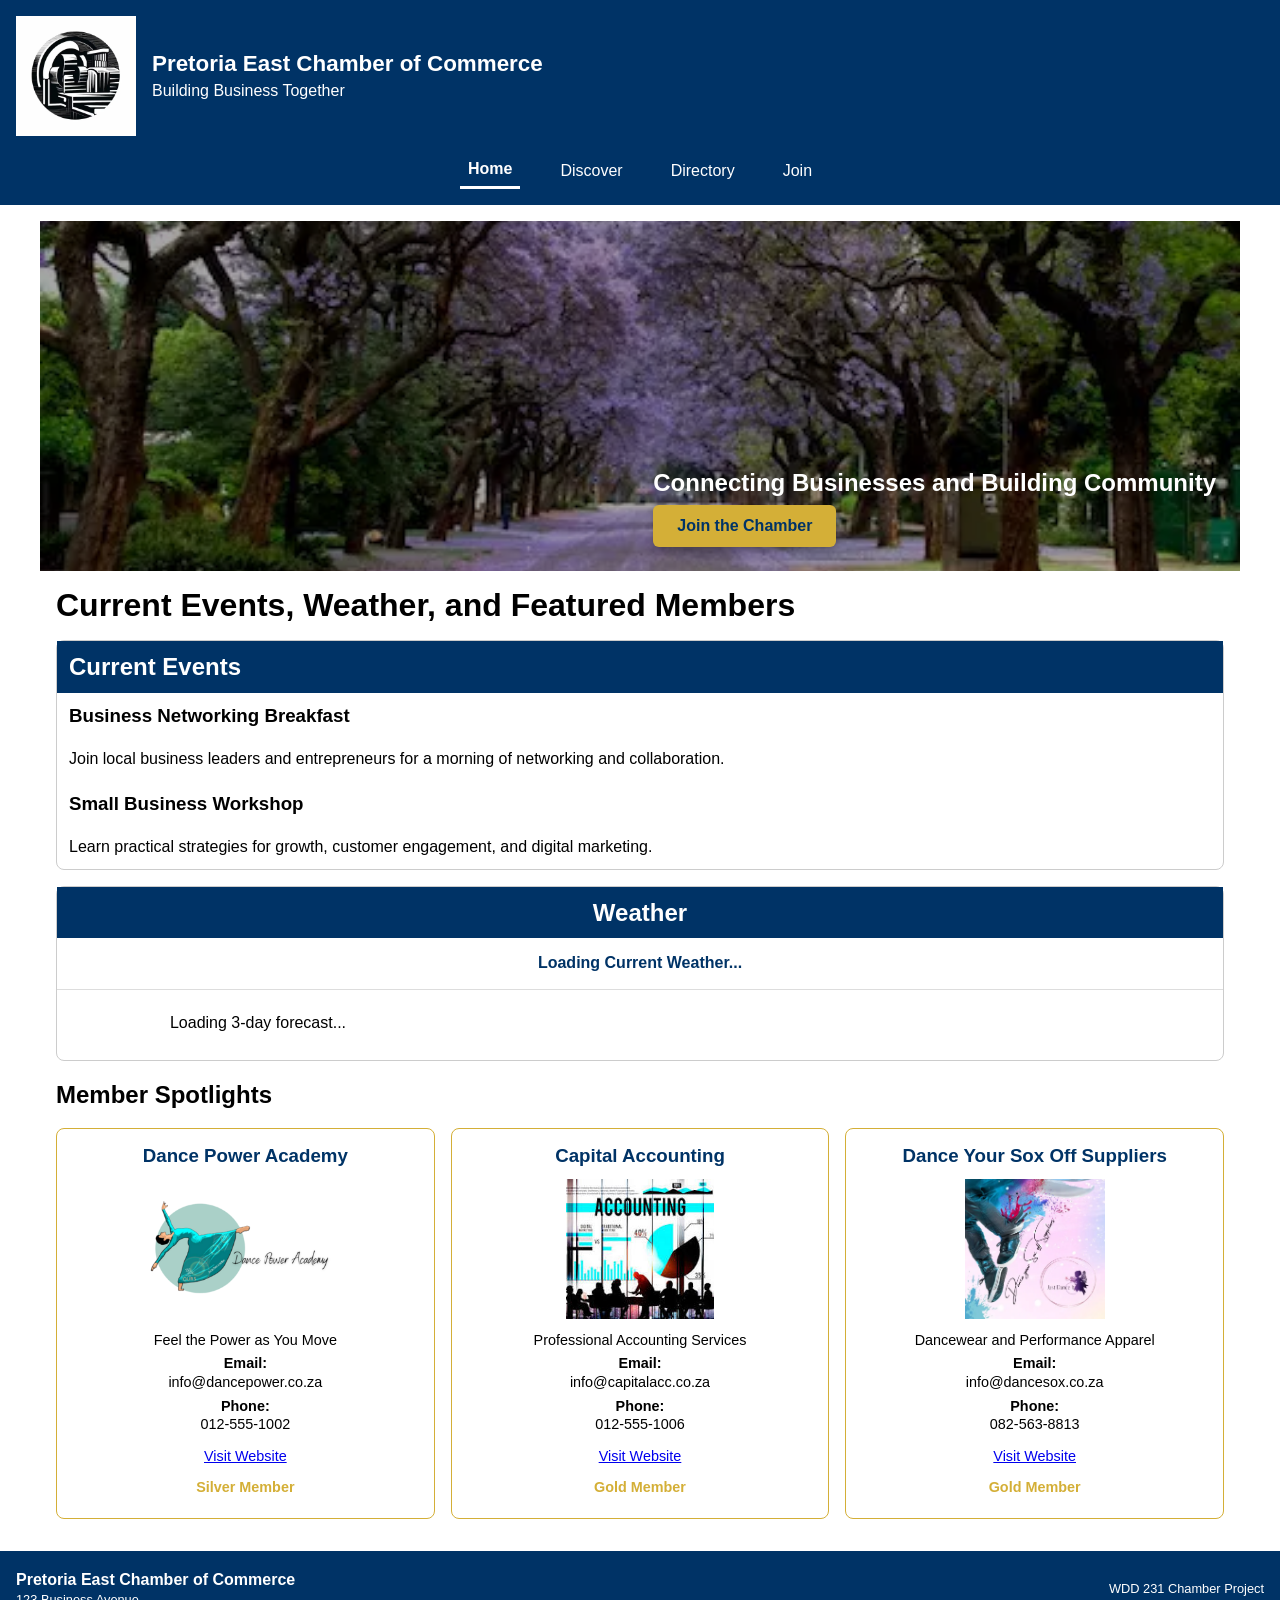
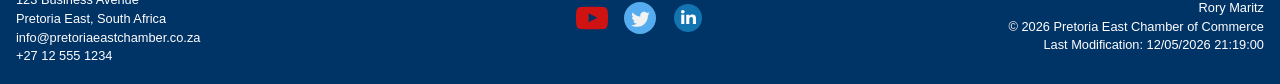
==== chamber/index.html @ 5d15ff25 "Week 03 - Chamber Project Index section" ====
<!DOCTYPE html>
<html lang="en">

<head>
  <meta charset="UTF-8">
  <meta name="viewport" content="width=device-width, initial-scale=1.0">

  <title>Pretoria East Chamber of Commerce | Home</title>
  <meta name="description"
    content="Welcome to the Pretoria East Chamber of Commerce. Connect with local businesses, stay informed about events, and join our growing community.">
  <meta name="author" content="Rory Maritz">

  <link rel="icon" href="favicon.ico">

  <meta property="og:title" content="Pretoria East Chamber of Commerce">
  <meta property="og:description" content="Supporting business growth and networking opportunities in Pretoria East.">
  <meta property="og:image" content="images/chamber-logo.webp">
  <meta property="og:url" content="https://rmmaritz.github.io/wdd231/chamber/">

  <link rel="stylesheet" href="styles/normalize.css">
  <link rel="stylesheet" href="styles/shared-small.css">
  <link rel="stylesheet" href="styles/shared-large.css">
  <link rel="stylesheet" href="styles/home.css">

  <script src="scripts/navigation.js" defer></script>
  <script type="module" src="scripts/home.mjs"></script>
  <script src="scripts/date.js" defer></script>
</head>

<body>

  <header>
    <div class="header-content">
      <img src="images/chamber-logo.webp" alt="Pretoria East Chamber of Commerce Logo" width="100" height="100">

      <div class="title-group">
        <div class="site-name">Pretoria East Chamber of Commerce</div>
        <p>Building Business Together</p>
      </div>

      <button id="menu" aria-label="Open navigation menu">
        ☰
      </button>
    </div>

    <nav>
      <ul class="navigation">
        <li><a href="index.html" class="active">Home</a></li>
        <li><a href="discover.html">Discover</a></li>
        <li><a href="directory.html">Directory</a></li>
        <li><a href="join.html">Join</a></li>
      </ul>
    </nav>
  </header>

  <main>

    <section class="hero">
      <img src="images/hero-image.webp" alt="Business logistics and commerce activities in Pretoria East" width="1200"
        height="600">

      <div class="hero-content">
        <p class="hero-text">
          Connecting Businesses and Building Community
        </p>

        <a href="join.html" class="cta-button">
          Join the Chamber
        </a>
      </div>
    </section>

    <h1>Current Events, Weather, and Featured Members</h1>

    <div class="home-grid">

      <section class="card events">
        <h2>Current Events</h2>

        <article>
          <h3>Business Networking Breakfast</h3>
          <p>
            Join local business leaders and entrepreneurs
            for a morning of networking and collaboration.
          </p>
        </article>

        <article>
          <h3>Small Business Workshop</h3>
          <p>
            Learn practical strategies for growth,
            customer engagement, and digital marketing.
          </p>
        </article>
      </section>

      <section class="card weather">
        <h2>Weather</h2>

        <div id="current-weather">
          <p>Loading current weather...</p>
        </div>

        <div id="forecast">
          <p>Loading 3-day forecast...</p>
        </div>
      </section>

    </div>

    <section class="spotlights">

      <h2>Member Spotlights</h2>

      <div id="spotlight-container">
        <!-- JavaScript inserts spotlight cards here -->
      </div>

    </section>

  </main>

  <footer>

    <div class="footer-left">
      <p class="footer-title">
        Pretoria East Chamber of Commerce
      </p>

      <p>123 Business Avenue</p>
      <p>Pretoria East, South Africa</p>
      <p>info@pretoriaeastchamber.co.za</p>
      <p>+27 12 555 1234</p>
    </div>

    <div class="footer-center">
      <img src="images/youtube.svg" alt="YouTube" loading="lazy">
      <img src="images/twitter.svg" alt="Twitter" loading="lazy">
      <img src="images/linkedin.svg" alt="LinkedIn" loading="lazy">
    </div>

    <div class="footer-right">
      <p>WDD 231 Chamber Project</p>
      <p>Rory Maritz</p>
      <p>&copy; <span id="currentyear"></span> Pretoria East Chamber of Commerce</p>
      <p id="lastModified"></p>
    </div>

  </footer>

</body>

</html>
---- chamber/styles/shared-small.css ----
:root {
  --primary: #003366;
  --secondary: #005fa3;
  --light: #f4f4f4;
}

body {
  margin: 0;
  font-family: Arial, sans-serif;
}

header,
footer {
  background: var(--primary);
  color: white;
  text-align: center;
  padding: 1rem;
}

header {
  position: relative;
}

.header-content {
  display: flex;
  align-items: center;
  gap: 1rem;
  text-align: left;
}

.header-content img {
  width: 80px;
  height: auto;
  flex-shrink: 0;
}

.title-group {
  flex: 1;
}

.site-name {
  font-size: 1.4rem;
  font-weight: bold;
  line-height: 1.2;
}

.title-group p {
  margin: .25rem 0 0;
}

.site-name {
  font-size: 1.4rem;
  font-weight: bold;
  line-height: 1.2;
  padding-right: 4rem;
}

#menu {
  position: absolute;
  top: 1rem;
  right: 1rem;
  background: none;
  border: none;
  color: white;
  font-size: 2rem;
  cursor: pointer;
}

.navigation {
  list-style: none;
  margin: 0;
  padding: 0;
  display: none;
}

.navigation.open {
  display: block;
}

.navigation li {
  border-top: 1px solid rgba(255, 255, 255, .2);
}

.navigation a {
  display: block;
  padding: .75rem;
  color: white;
  text-decoration: none;
}

.navigation a:hover {
  background-color: var(--secondary);
}

.active {
  font-weight: bold;
  border-bottom: 3px solid white;
}

main h1 {
  margin: 1rem;
}

footer {
  display: flex;
  flex-direction: column;
  gap: 1rem;
  text-align: center;
  font-size:0.8rem;
}

.footer-title {
  font-size: 1rem;
  font-weight: bold;
  margin-bottom: .5rem;
}

.footer-center {
  display: flex;
  justify-content: center;
  gap: 1rem;
}

.footer-center img {
  width: 32px;
  height: auto;
}

.footer-left p,
.footer-right p {
  margin: .25rem 0;
}
---- chamber/styles/shared-large.css ----
@media only screen and (min-width: 768px) {

  #menu {
    display: none;
  }

  .navigation {
    display: flex;
    justify-content: center;
    align-items: center;
    gap: 2rem;
    margin-top: 1rem;
  }

  .navigation.open {
    display: flex;
  }

  .navigation li {
    border: none;
  }

  .navigation a {
    padding: .5rem;
  }

  .header-content img {
    width: 120px;
  }

  main {
    max-width: 1200px;
    margin: 0 auto;
    padding: 1rem;
  }

    footer {
      display: grid;
      grid-template-columns: 1fr auto 1fr;
      align-items: center;
      gap: 2rem;
      text-align: left;
    }
  
    .footer-center {
      justify-content: center;
    }
  
    .footer-right {
      text-align: right;
    }
}
---- chamber/styles/home.css ----
.hero {
  position: relative;
}

.hero img {
  width: 100%;
  height: 350px;
  object-fit: cover;
  display: block;
}

.hero-content {
  position: absolute;
  bottom: 1.5rem;
  right: 1.5rem;
  z-index: 1;
}

.home-grid {
  display: grid;
  gap: 1rem;
  margin: 1rem;
}

.hero::after {
  content: "";
  position: absolute;
  inset: 0;
  background: rgba(0, 0, 0, 0.35);
}

.hero-text {
  color: white;
  font-size: 1.5rem;
  font-weight: bold;
  margin-bottom: 0.5rem;
}

.cta-button {
  display: inline-block;
  background-color: #d4af37;
  color: #003366;
  text-decoration: none;
  font-weight: 700;
  padding: 0.75rem 1.5rem;
  border-radius: 6px;
  box-shadow: 0 2px 6px rgba(0, 0, 0, 0.3);
}

.cta-button:hover {
  background-color: #e5bf46;
}

.card {
  border: 1px solid #ccc;
  border-radius: 8px;
  background-color: #fff;
}

.card h2 {
  background-color: #003366;
  color: white;
  padding: .75rem;
  margin: 0;
}

.card h3 {
  padding: .75rem;
  margin: 0;
}

.card p {
  padding: .75rem;
  margin: 0;
}

.card.weather {
  text-align: center;
}

#current-weather {
  padding: 1rem 1rem 0.5rem;
  border-bottom: 1px solid #ddd;
}

#current-weather p:first-child {
  font-size: 2rem;
  font-weight: 700;
  color: #003366;
  margin: 0;
}

#current-weather img {
  display: block;
  margin: 0.25rem auto;
  width: 80px;
  height: 80px;
  filter: brightness(0.8) contrast(1);
}

#current-weather p:last-child {
  margin: 0;
  padding: 0 0 0.5rem;
  font-size: 1rem;
  text-transform: capitalize;
}

#forecast {
  display: grid;
  grid-template-columns: repeat(3, 1fr);
  gap: 0.75rem;
  padding: 0.75rem 1rem 1rem;
}

#forecast div {
  background-color: #f5f5f5;
  border-radius: 8px;
  padding: 0.75rem;
}

#forecast div p {
  margin: 0;
  padding: 0;
}

#forecast div p:first-child {
  font-weight: 700;
  color: #003366;
  margin-bottom: 0.25rem;
}

#forecast div p:last-child {
  font-size: 1.1rem;
}

.spotlights {
  margin: 1rem;
}

#spotlight-container {
  display: grid;
  gap: 1rem;
}

.spotlight-card {
  background-color: #fff;
  border: 1px solid #d4af37;
  border-radius: 8px;
  padding: 1rem;
  text-align: center;
}

.spotlight-card h3 {
  margin: 0 0 0.75rem 0;
  padding: 0;
  color: #003366;
}

.spotlight-card img {
  width: 100%;
  max-width: 200px;
  height: 140px;
  object-fit: contain;
  display: block;
  margin: 0 auto 0.75rem;
}

.tagline {
  margin: 0 0 0.75rem 0;
  font-size: 1rem;
}

.spotlight-card p {
  padding: 0;
  margin: 0.3rem 0;
  font-size: 0.9rem;
  line-height: 1.3;
}

.spotlight-card strong {
  display: inline;
}

.spotlight-card a {
  display: inline-block;
  margin: 0.5rem 0;
  font-size: 0.9rem;
}

.membership-level {
  font-weight: 700;
  color: #d4af37;
  font-size: 1rem;
  margin: 0.5rem 0 0;
}

@media screen and (min-width: 768px) {
  #spotlight-container {
    grid-template-columns: repeat(3, 1fr);
    gap: 1rem;
  }
}
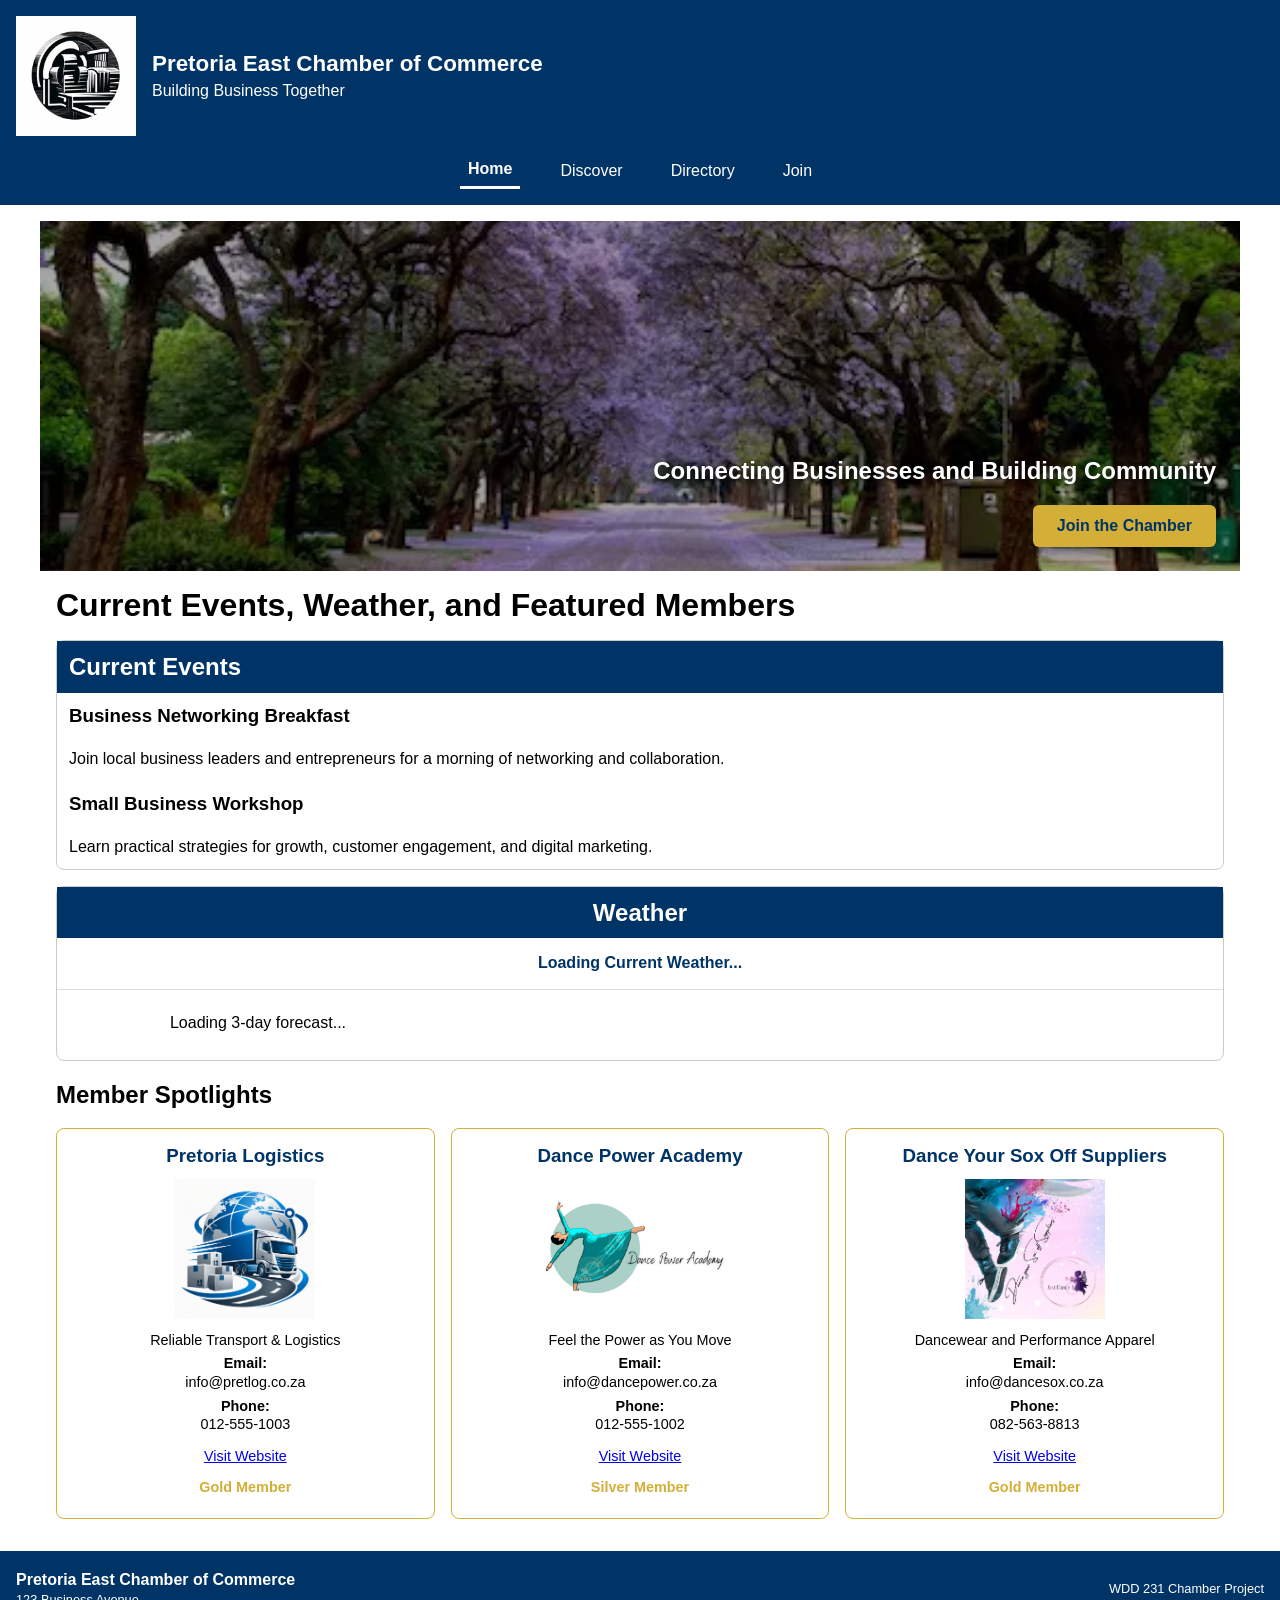
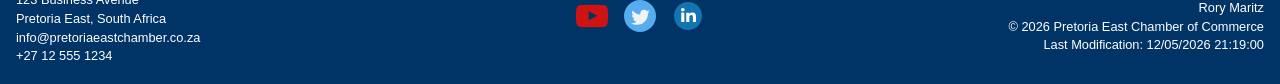
==== commit 58215710: "Improvement on the footer icons - clickable" ====
--- a/chamber/index.html
+++ b/chamber/index.html
@@ -133,11 +133,21 @@
       <p>+27 12 555 1234</p>
     </div>
 
-    <div class="footer-center">
+  <div class="footer-center">
+  
+    <a href="https://www.youtube.com/" target="_blank" rel="noopener noreferrer" aria-label="Visit YouTube">
       <img src="images/youtube.svg" alt="YouTube" loading="lazy">
-      <img src="images/twitter.svg" alt="Twitter" loading="lazy">
+    </a>
+  
+    <a href="https://x.com/" target="_blank" rel="noopener noreferrer" aria-label="Visit X">
+      <img src="images/twitter.svg" alt="X" loading="lazy">
+    </a>
+  
+    <a href="https://www.linkedin.com/" target="_blank" rel="noopener noreferrer" aria-label="Visit LinkedIn">
       <img src="images/linkedin.svg" alt="LinkedIn" loading="lazy">
-    </div>
+    </a>
+  
+  </div>
 
     <div class="footer-right">
       <p>WDD 231 Chamber Project</p>
--- a/chamber/styles/shared-small.css
+++ b/chamber/styles/shared-small.css
@@ -124,6 +124,11 @@
 .footer-center img {
   width: 32px;
   height: auto;
+  transition: transform 0.2s ease;
+}
+
+.footer-center img:hover {
+  transform: scale(1.1);
 }
 
 .footer-left p,
--- a/chamber/styles/home.css
+++ b/chamber/styles/home.css
@@ -14,6 +14,10 @@
   bottom: 1.5rem;
   right: 1.5rem;
   z-index: 1;
+  display: flex;
+  flex-direction: column;
+  align-items: flex-end;
+  gap: 0.75rem;
 }
 
 .home-grid {
@@ -32,8 +36,9 @@
 .hero-text {
   color: white;
   font-size: 1.5rem;
-  font-weight: bold;
+  font-weight: 700;
   margin-bottom: 0.5rem;
+  text-shadow: 2px 2px 6px rgba(0, 0, 0, .8);
 }
 
 .cta-button {
@@ -95,7 +100,7 @@
   margin: 0.25rem auto;
   width: 80px;
   height: 80px;
-  filter: brightness(0.8) contrast(1);
+  filter: brightness(0.9) contrast(0.5);
 }
 
 #current-weather p:last-child {
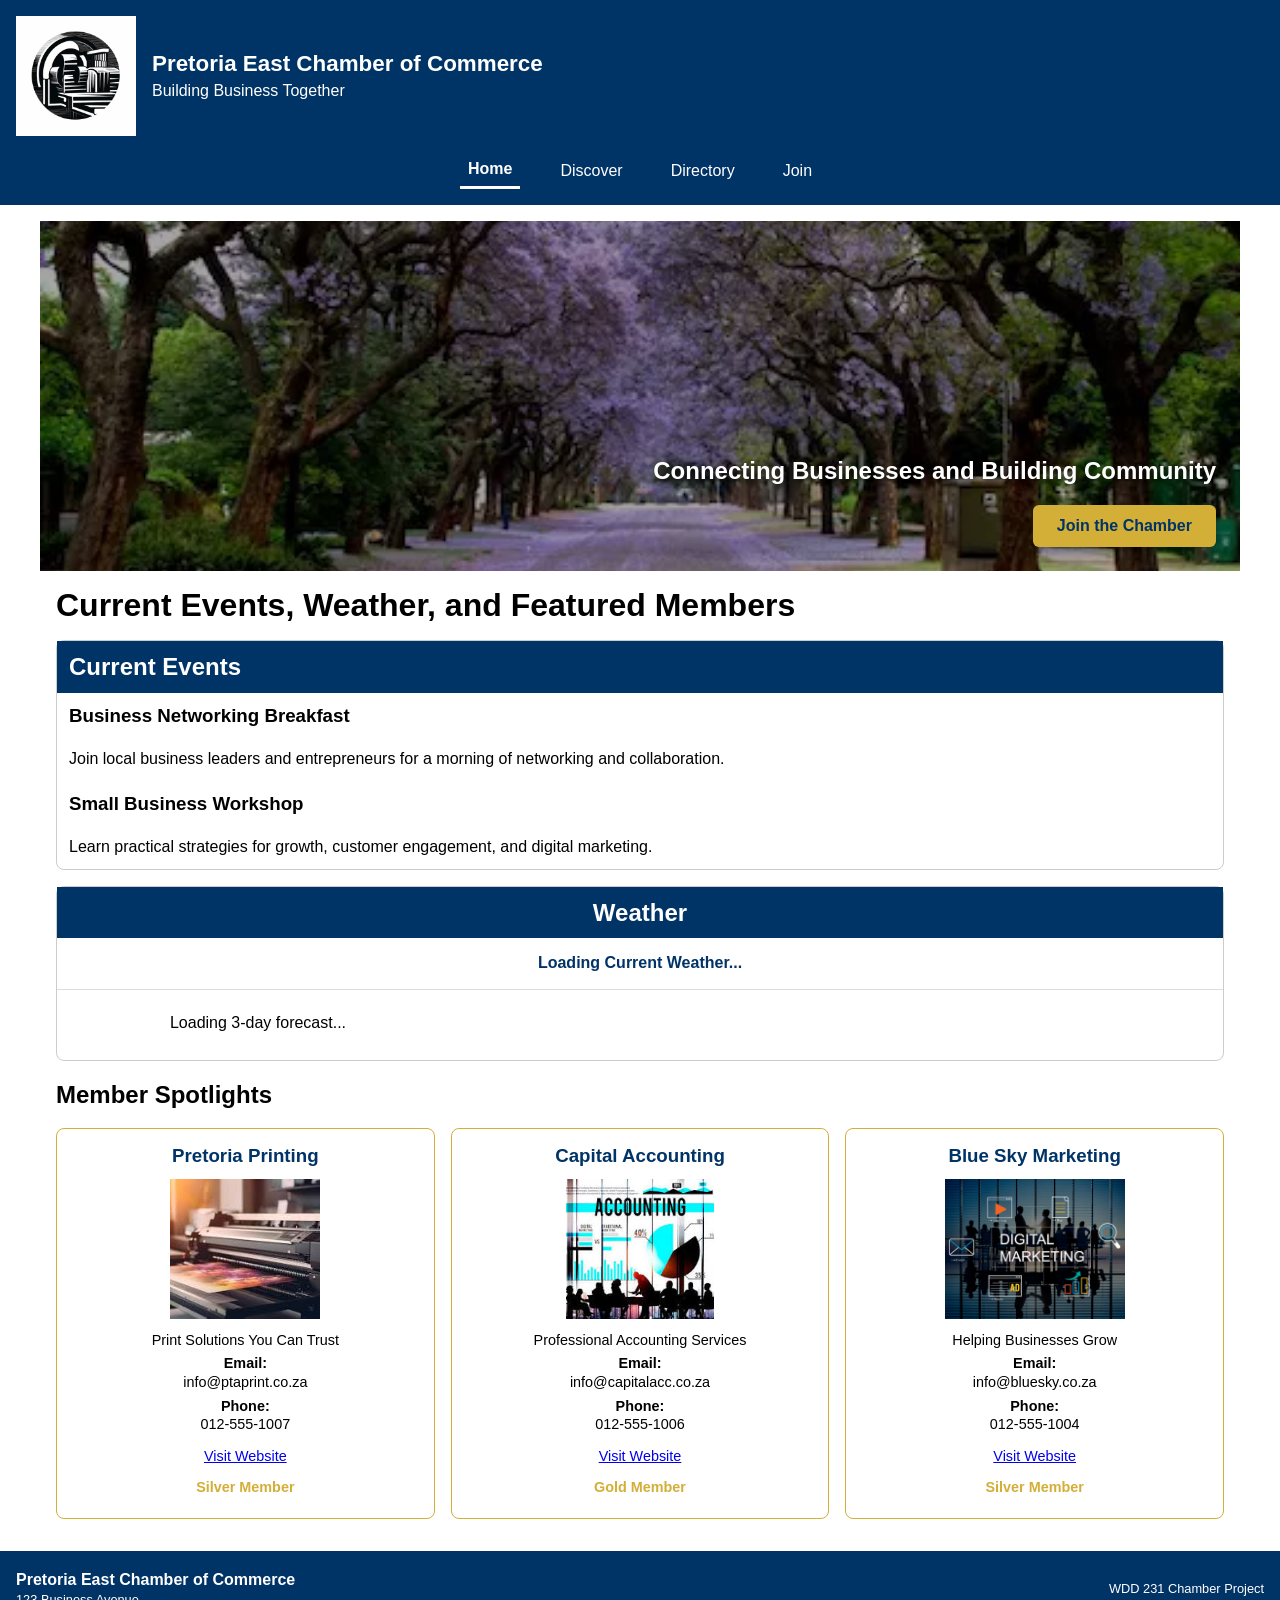
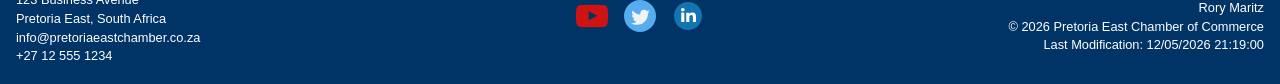
==== commit ac4f1b2c: "Lazy load corrections on social media images" ====
--- a/chamber/index.html
+++ b/chamber/index.html
@@ -133,21 +133,21 @@
       <p>+27 12 555 1234</p>
     </div>
 
-  <div class="footer-center">
-  
-    <a href="https://www.youtube.com/" target="_blank" rel="noopener noreferrer" aria-label="Visit YouTube">
-      <img src="images/youtube.svg" alt="YouTube" loading="lazy">
-    </a>
-  
-    <a href="https://x.com/" target="_blank" rel="noopener noreferrer" aria-label="Visit X">
-      <img src="images/twitter.svg" alt="X" loading="lazy">
-    </a>
-  
-    <a href="https://www.linkedin.com/" target="_blank" rel="noopener noreferrer" aria-label="Visit LinkedIn">
-      <img src="images/linkedin.svg" alt="LinkedIn" loading="lazy">
-    </a>
-  
-  </div>
+    <div class="footer-center">
+
+      <a href="https://www.youtube.com/" target="_blank" rel="noopener noreferrer" aria-label="Visit YouTube">
+        <img src="images/youtube.svg" alt="YouTube" loading="lazy" width="40" height="40">
+      </a>
+
+      <a href="https://x.com/" target="_blank" rel="noopener noreferrer" aria-label="Visit X">
+        <img src="images/twitter.svg" alt="X" loading="lazy" width="40" height="40">
+      </a>
+
+      <a href="https://www.linkedin.com/" target="_blank" rel="noopener noreferrer" aria-label="Visit LinkedIn">
+        <img src="images/linkedin.svg" alt="LinkedIn" loading="lazy" width="40" height="40">
+      </a>
+
+    </div>
 
     <div class="footer-right">
       <p>WDD 231 Chamber Project</p>
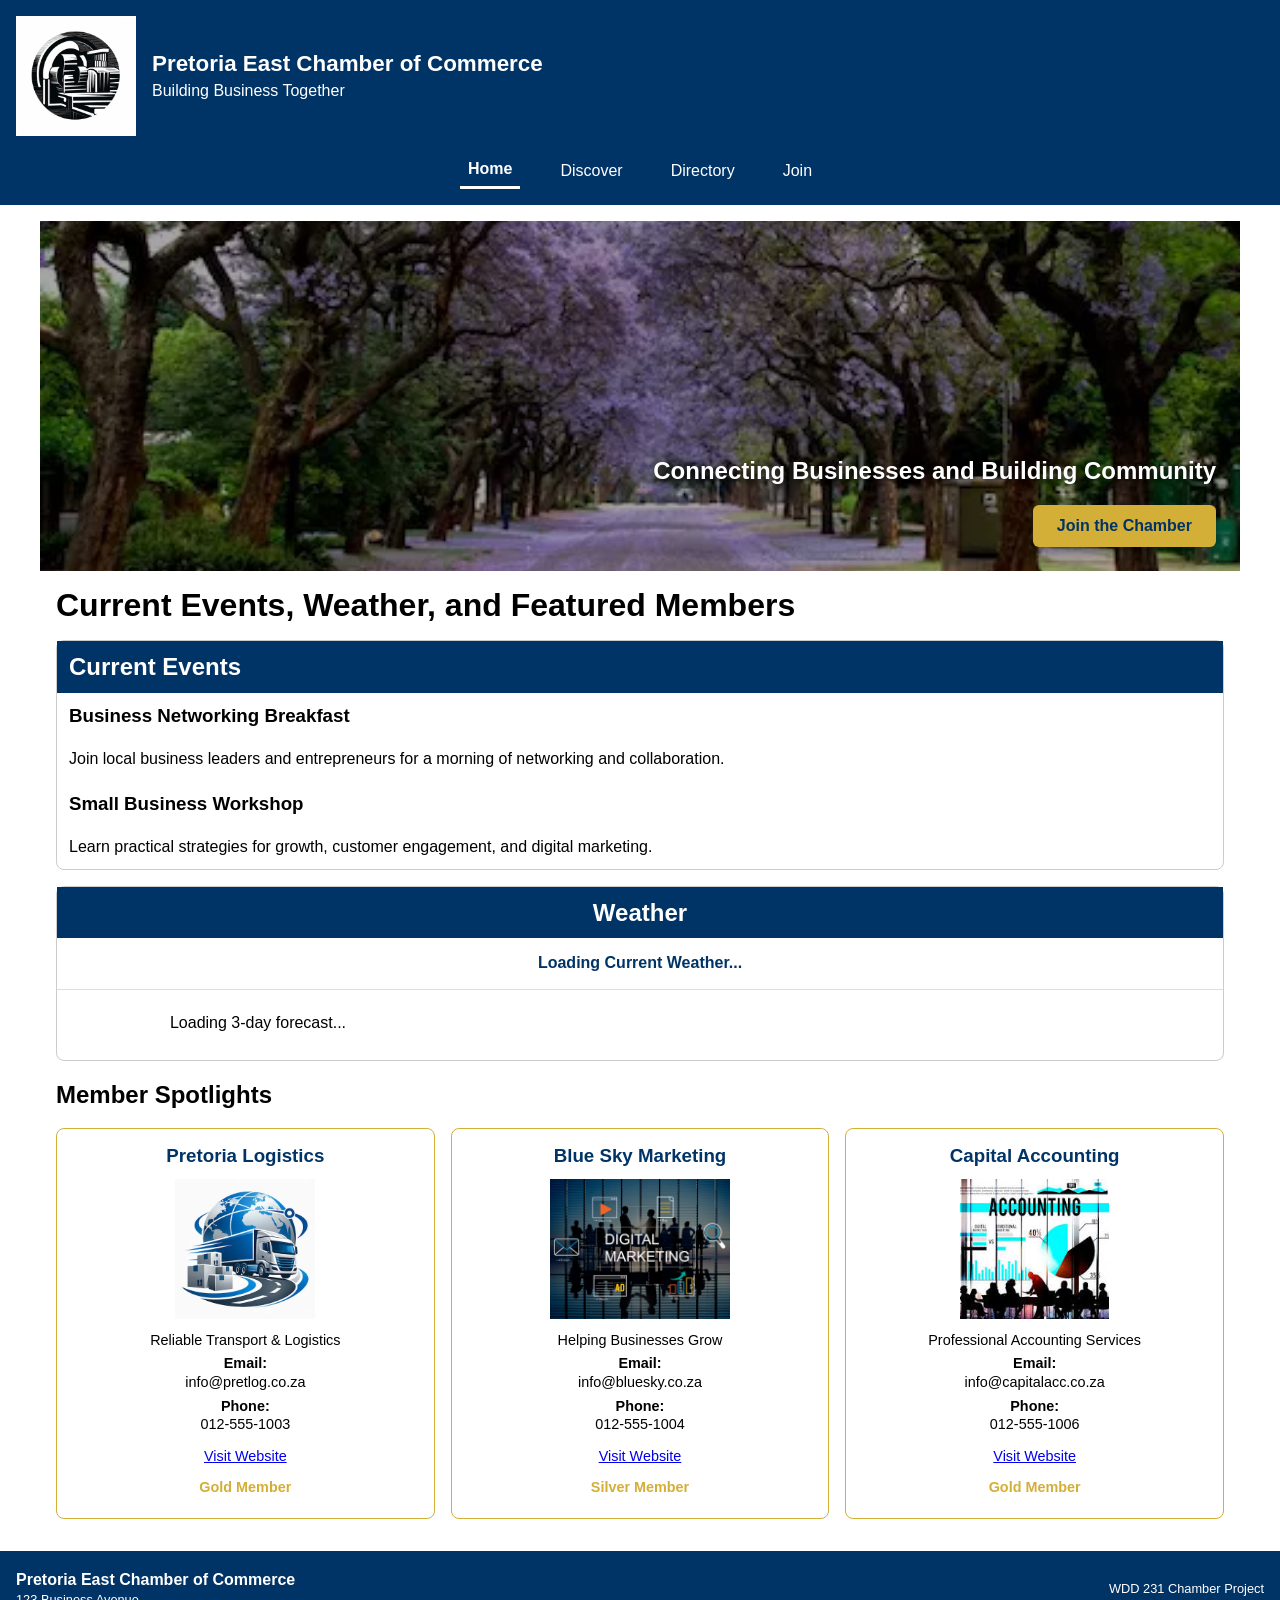
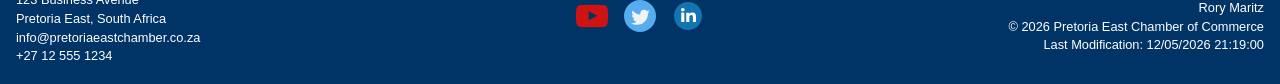
==== commit 82257d28: "Best Practice assessment showed error on ico file." ====
--- a/chamber/index.html
+++ b/chamber/index.html
@@ -10,7 +10,7 @@
     content="Welcome to the Pretoria East Chamber of Commerce. Connect with local businesses, stay informed about events, and join our growing community.">
   <meta name="author" content="Rory Maritz">
 
-  <link rel="icon" href="favicon.ico">
+  <link rel="icon" href="favicon-image.ico" type="image/x-icon">
 
   <meta property="og:title" content="Pretoria East Chamber of Commerce">
   <meta property="og:description" content="Supporting business growth and networking opportunities in Pretoria East.">
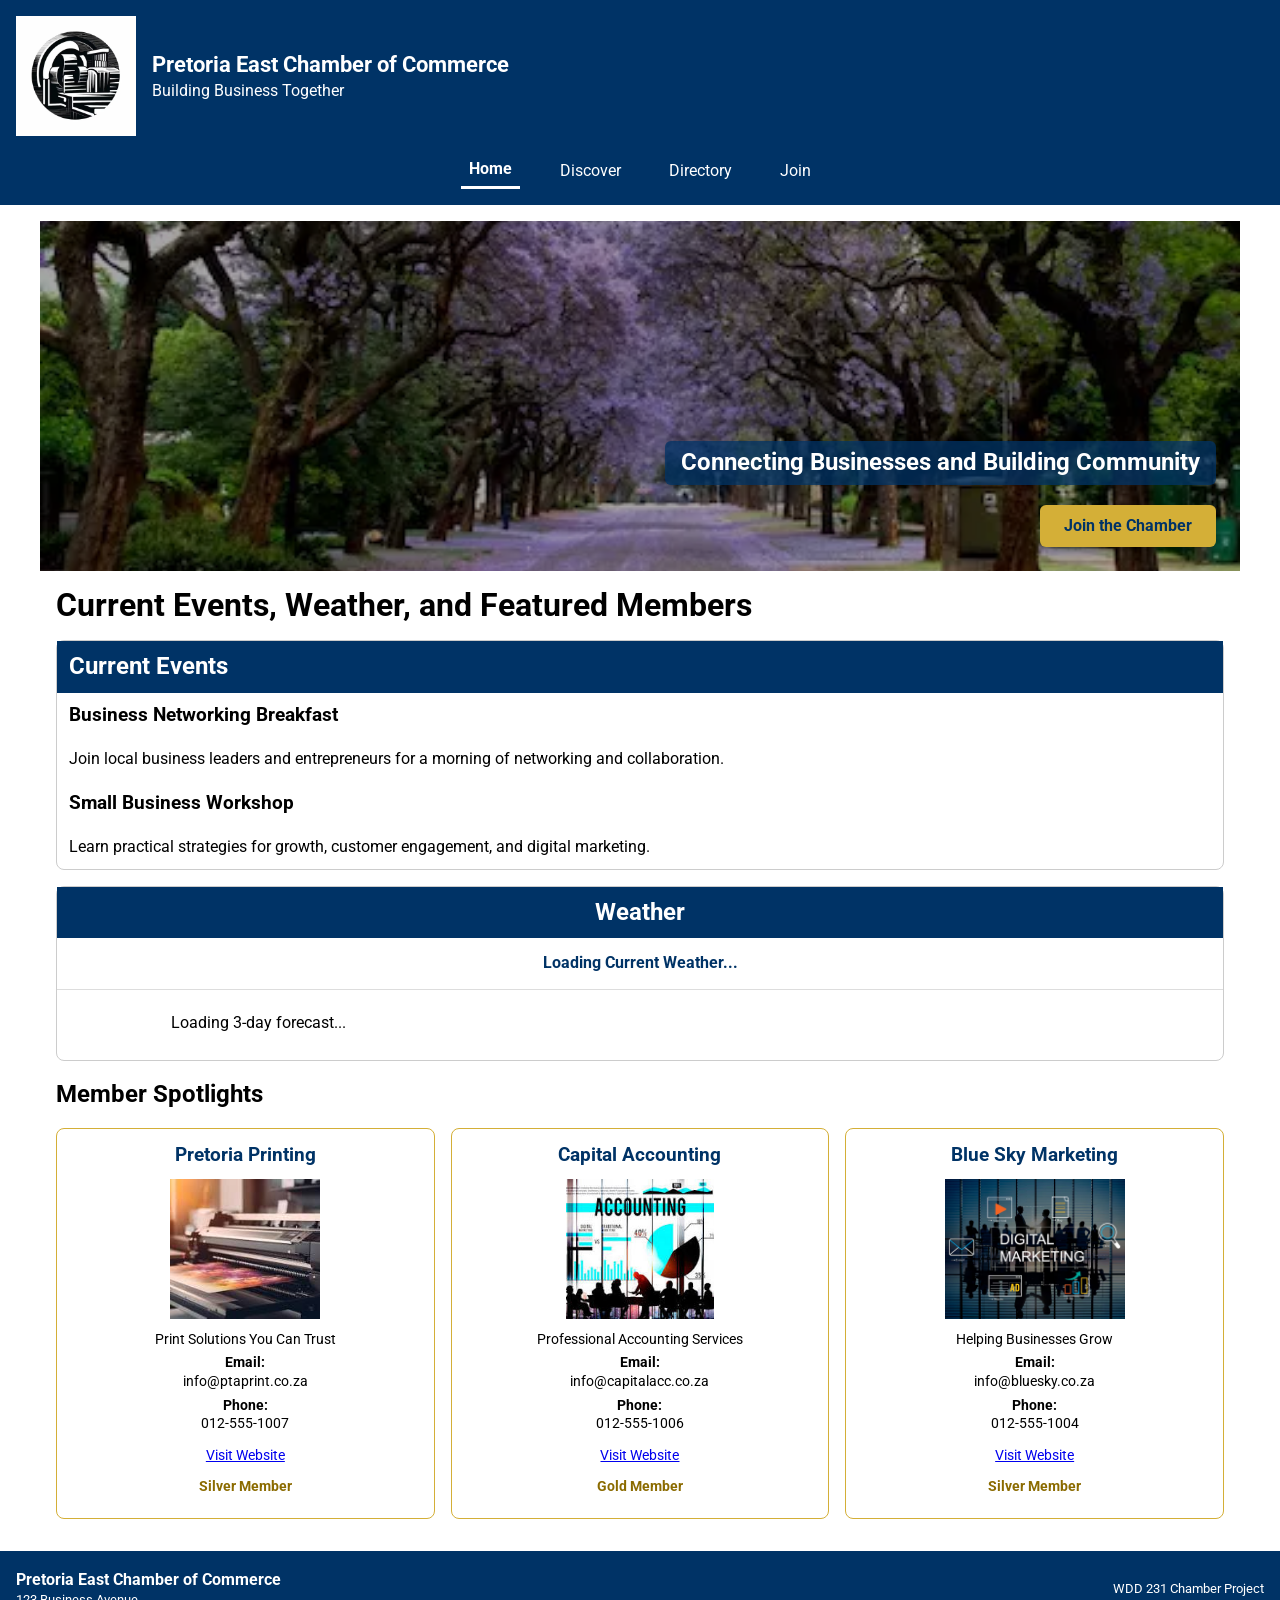
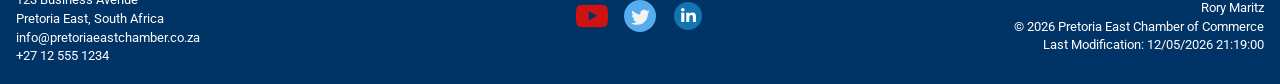
==== commit 20d36d10: "Fixing Audit errors" ====
--- a/chamber/index.html
+++ b/chamber/index.html
@@ -10,11 +10,15 @@
     content="Welcome to the Pretoria East Chamber of Commerce. Connect with local businesses, stay informed about events, and join our growing community.">
   <meta name="author" content="Rory Maritz">
 
+  <link rel="preconnect" href="https://fonts.googleapis.com">
+  <link rel="preconnect" href="https://fonts.gstatic.com" crossorigin>
+  <link href="https://fonts.googleapis.com/css2?family=Roboto:wght@400;700&display=swap" rel="stylesheet">
+
   <link rel="icon" href="favicon-image.ico" type="image/x-icon">
 
   <meta property="og:title" content="Pretoria East Chamber of Commerce">
   <meta property="og:description" content="Supporting business growth and networking opportunities in Pretoria East.">
-  <meta property="og:image" content="images/chamber-logo.webp">
+  <meta property="og:image" content="https://rmmaritz.github.io/wdd231/chamber/images/chamber-logo.webp">
   <meta property="og:url" content="https://rmmaritz.github.io/wdd231/chamber/">
 
   <link rel="stylesheet" href="styles/normalize.css">
--- a/chamber/styles/shared-small.css
+++ b/chamber/styles/shared-small.css
@@ -6,7 +6,7 @@
 
 body {
   margin: 0;
-  font-family: Arial, sans-serif;
+  font-family: "Roboto", sans-serif;;
 }
 
 header,
@@ -36,12 +36,6 @@
 
 .title-group {
   flex: 1;
-}
-
-.site-name {
-  font-size: 1.4rem;
-  font-weight: bold;
-  line-height: 1.2;
 }
 
 .title-group p {
--- a/chamber/styles/home.css
+++ b/chamber/styles/home.css
@@ -34,11 +34,13 @@
 }
 
 .hero-text {
-  color: white;
+  color: #ffffff;
+  background-color: rgba(0, 51, 102, 0.75);
+  padding: 0.5rem 1rem;
+  border-radius: 6px;
   font-size: 1.5rem;
   font-weight: 700;
   margin-bottom: 0.5rem;
-  text-shadow: 2px 2px 6px rgba(0, 0, 0, .8);
 }
 
 .cta-button {
@@ -194,7 +196,7 @@
 
 .membership-level {
   font-weight: 700;
-  color: #d4af37;
+  color: #8b6b00;
   font-size: 1rem;
   margin: 0.5rem 0 0;
 }
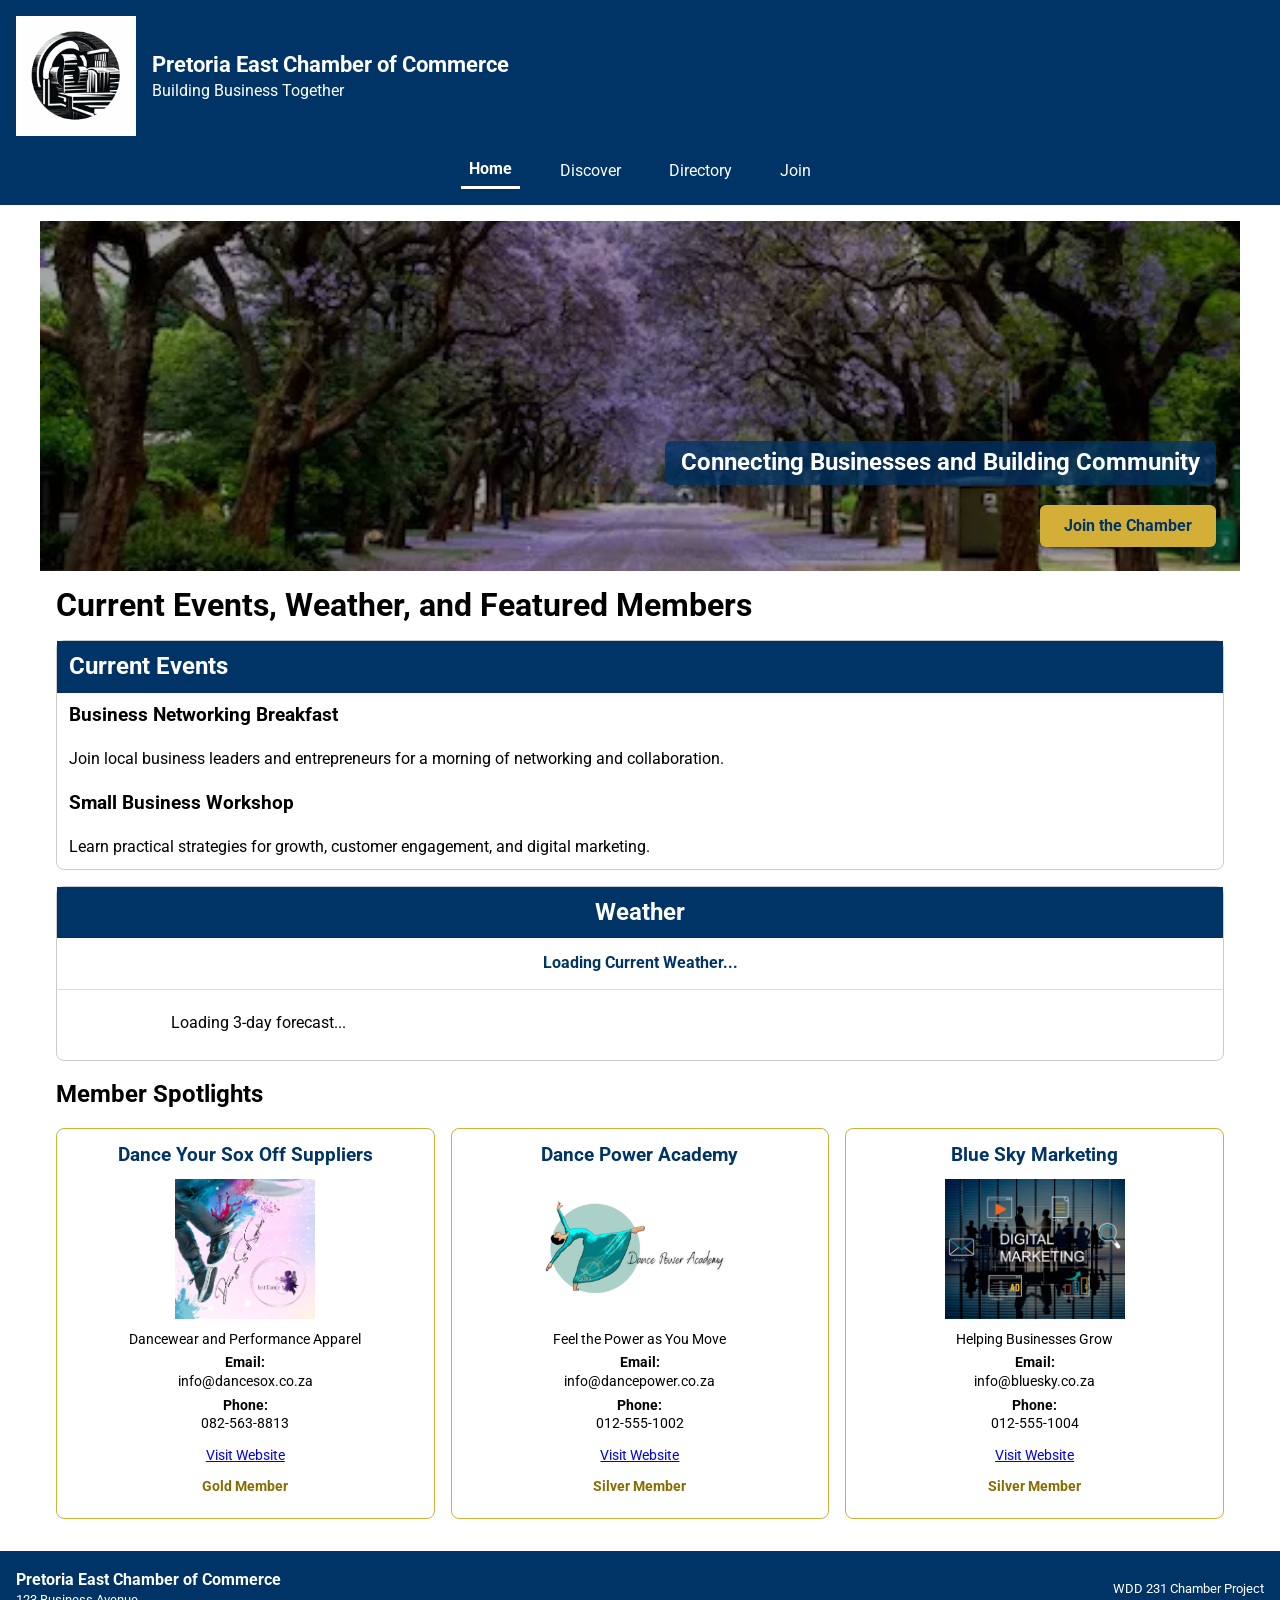
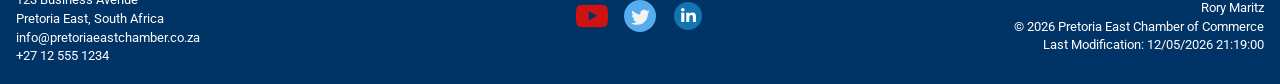
==== commit 35605263: "navigation.js updated and added to directory and index" ====
--- a/chamber/index.html
+++ b/chamber/index.html
@@ -26,9 +26,9 @@
   <link rel="stylesheet" href="styles/shared-large.css">
   <link rel="stylesheet" href="styles/home.css">
 
-  <script src="scripts/navigation.js" defer></script>
   <script type="module" src="scripts/home.mjs"></script>
   <script src="scripts/date.js" defer></script>
+  <script src="scripts/navigation.js" defer></script>
 </head>
 
 <body>
